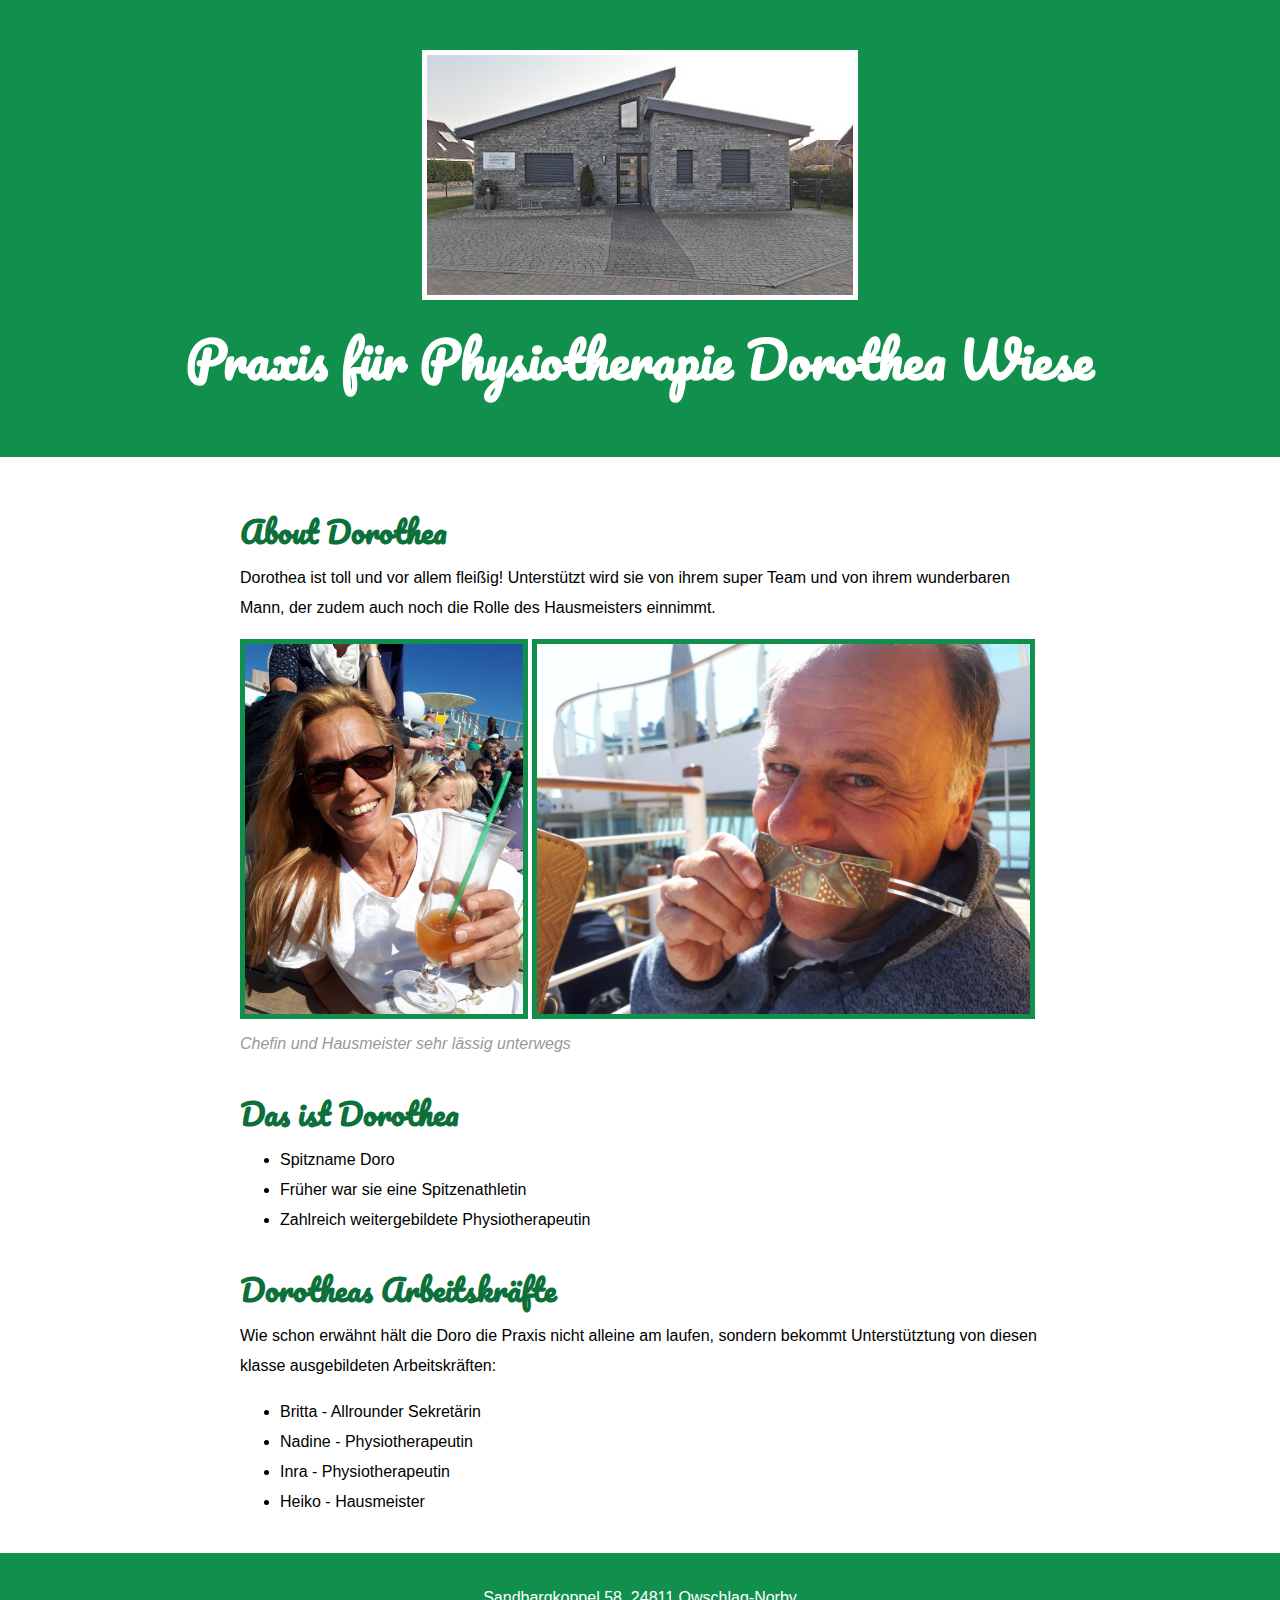
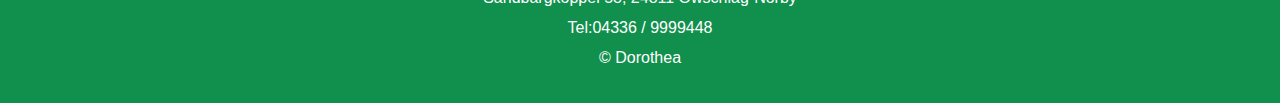
==== praxis.html @ 8323dc06 "neues html und css für praxis" ====
<!DOCTYPE html>
<html>

<!-- head -->
<head>
    <title>Praxis für Physiotherapie Dorothea Wiese</title>
    <link rel="stylesheet" type="text/css" href="css/praxis.css">
    <link rel="preconnect" href="https://fonts.googleapis.com">
    <link rel="preconnect" href="https://fonts.gstatic.com" crossorigin>
    <link href="https://fonts.googleapis.com/css2?family=Pacifico&display=swap" rel="stylesheet">
</head>

<!-- body -->
<body>

    <!-- header -->
    <header>
        <img  src="img/praxis.jpg">
        <h1>Praxis für Physiotherapie Dorothea Wiese</h1>
    </header>

    <main>
        <h2>About Dorothea</h2>
        <p>Dorothea ist toll und vor allem fleißig! Unterstützt wird sie von ihrem super Team und von ihrem wunderbaren Mann, der 
            zudem auch noch die Rolle des Hausmeisters einnimmt.
        </p>
        <img src="img/chefin.jpg">
        <img src="img/hausmeister.jpg">
        <p class="caption">Chefin und Hausmeister sehr lässig unterwegs</p>

        <!-- Characteristics -->
        <h2>Das ist Dorothea</h2>
        <ul>
            <li>Spitzname Doro</li>
            <li>Früher war sie eine Spitzenathletin</li>
            <li>Zahlreich weitergebildete Physiotherapeutin</li>
        </ul>

        <!-- Friends -->
        <h2>Dorotheas Arbeitskräfte</h2>
        <p>Wie schon erwähnt hält die Doro die Praxis nicht alleine am laufen, sondern bekommt Unterstütztung von diesen klasse
            ausgebildeten Arbeitskräften: </p>
        <ul>
            <li>Britta - Allrounder Sekretärin</li>
            <li>Nadine - Physiotherapeutin</li>
            <li>Inra   - Physiotherapeutin</li>
            <li>Heiko  - Hausmeister</li>
        </ul>
    </main>

    <!-- Footer element -->
    <footer>
        <p>Sandbargkoppel 58, 24811 Owschlag-Norby <br> Tel:04336 / 9999448 <br> &copy; Dorothea</p>
    </footer>
</body>
</html>
---- css/praxis.css ----
body{
    margin: 0;
    font-family: Helvetica, Arial, sans-serif;
    font-size: 20;
    line-height: 30px;
}

h1 ,h2 {
    font-family: 'Pacifico', cursive;
}

h2{
    font-size: 30px;
    color: #0c703b;
    margin: 40px 0 10px;
}
header{
    background-color: #118f4c;
    text-align: center;
    padding-top: 50px;
    padding-bottom: 50px;
}

header h1{
    color: white;
    font-size: 50px;
}

header img{
    border-style: groove;
    border: 5px solid white;
}

main{
    max-width: 800px;
    margin: 0 auto;
    padding: 20px;
}

main img{
    max-width: 100%;
    margin: 0;
    max-height: 370px;
    align-content: center;
    border: 5px solid #118f4c;
}

footer{
    background-color: #118f4c;
    text-align: center;
    color: white;
    padding: 30px;
}

footer p{
    margin: 0;
}

p.caption{
    color: #999999;
    margin-top: 0;
    font-style: italic;
}
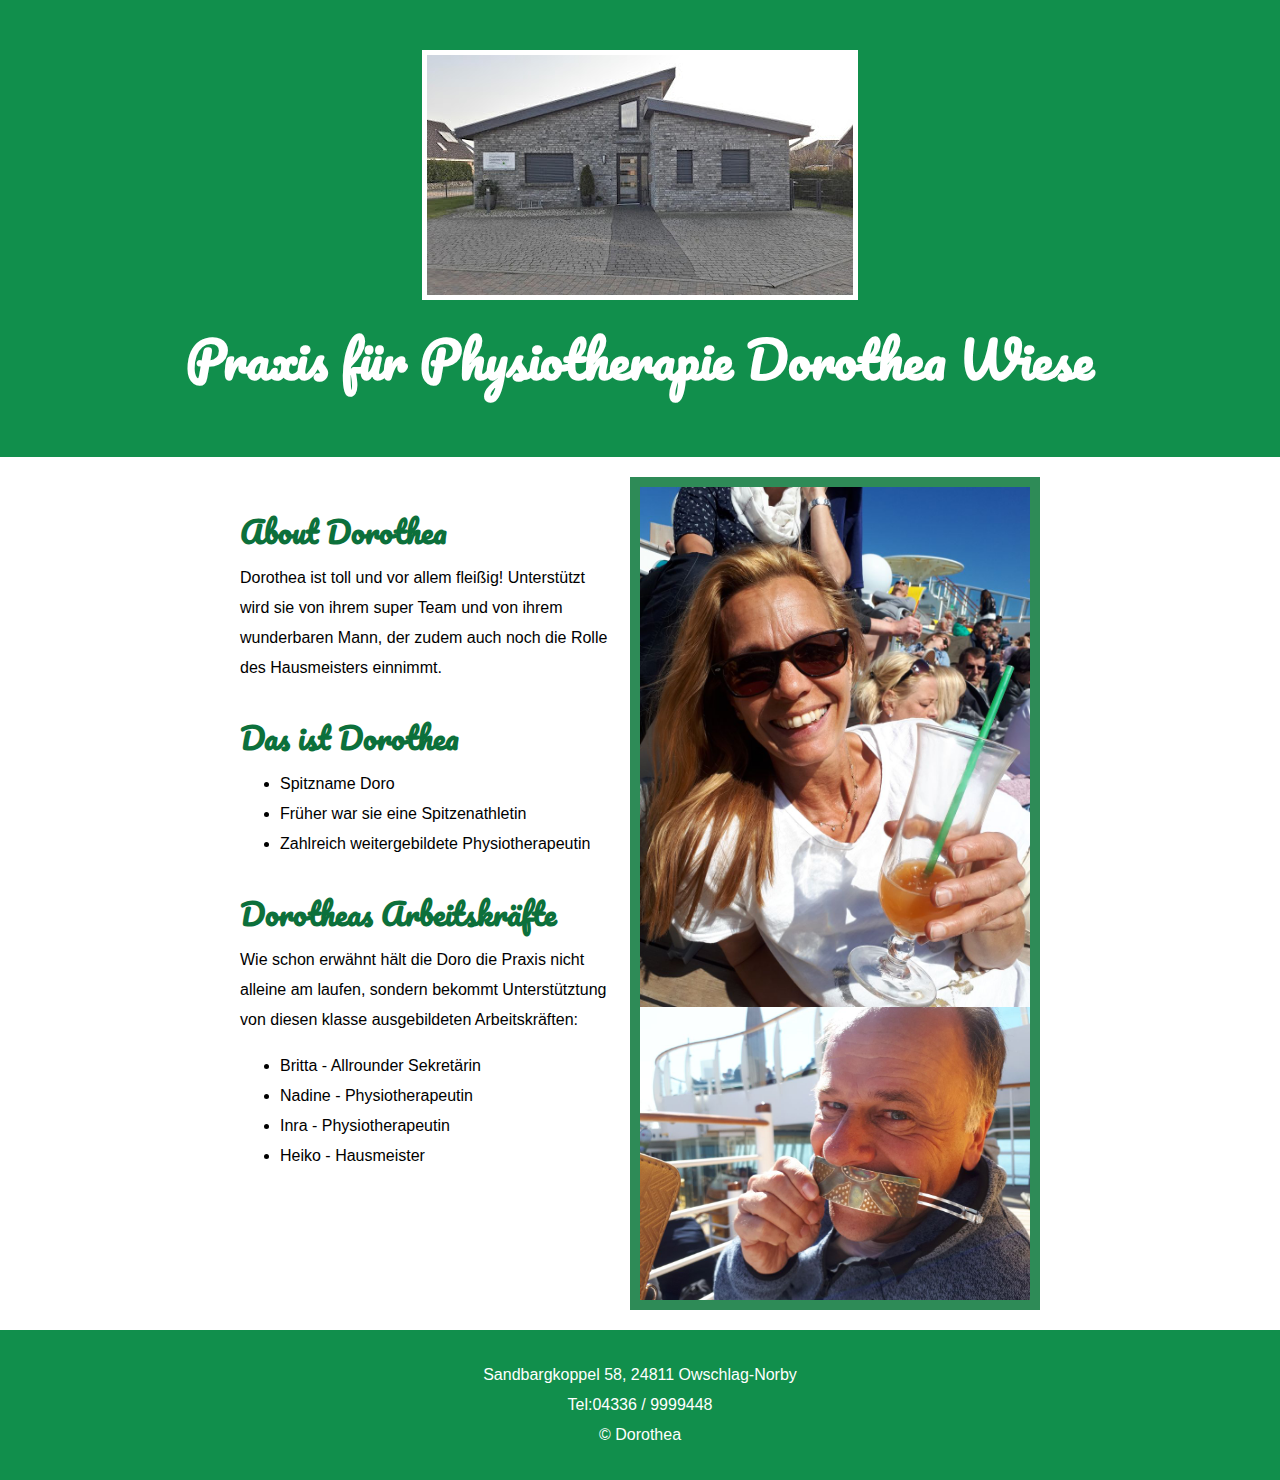
==== commit 4170838a: "praxis.html angepasst" ====
--- a/praxis.html
+++ b/praxis.html
@@ -20,13 +20,19 @@
     </header>
 
     <main>
+        <div class="box">
+            <div class="box2">
+                <img src="img/chefin.jpg">
+            </div>
+            <div class="box2">
+                <img src="img/hausmeister.jpg">
+            </div>
+        </div>
+
         <h2>About Dorothea</h2>
         <p>Dorothea ist toll und vor allem fleißig! Unterstützt wird sie von ihrem super Team und von ihrem wunderbaren Mann, der 
             zudem auch noch die Rolle des Hausmeisters einnimmt.
         </p>
-        <img src="img/chefin.jpg">
-        <img src="img/hausmeister.jpg">
-        <p class="caption">Chefin und Hausmeister sehr lässig unterwegs</p>
 
         <!-- Characteristics -->
         <h2>Das ist Dorothea</h2>
@@ -49,7 +55,7 @@
     </main>
 
     <!-- Footer element -->
-    <footer>
+    <footer class="setclear">
         <p>Sandbargkoppel 58, 24811 Owschlag-Norby <br> Tel:04336 / 9999448 <br> &copy; Dorothea</p>
     </footer>
 </body>
--- a/css/praxis.css
+++ b/css/praxis.css
@@ -37,12 +37,30 @@
     padding: 20px;
 }
 
-main img{
-    max-width: 100%;
-    margin: 0;
-    max-height: 370px;
-    align-content: center;
-    border: 5px solid #118f4c;
+img { border: none; }
+
+.box{
+    border: 10px seagreen solid;
+    box-sizing: border-box;
+    line-height: 0px;
+    max-width: 410px;
+    float: right;
+    margin-bottom: 20px;
+    margin-left: 20px;
+}
+
+.setclear{
+    clear: both;
+}
+
+.box2{
+    display: inline;
+    line-height: 0px;
+}
+
+.box2 img{
+    max-width: 390px;
+    line-height: 0px;
 }
 
 footer{
@@ -60,5 +78,6 @@
     color: #999999;
     margin-top: 0;
     font-style: italic;
+    clear: both;
 }
 
